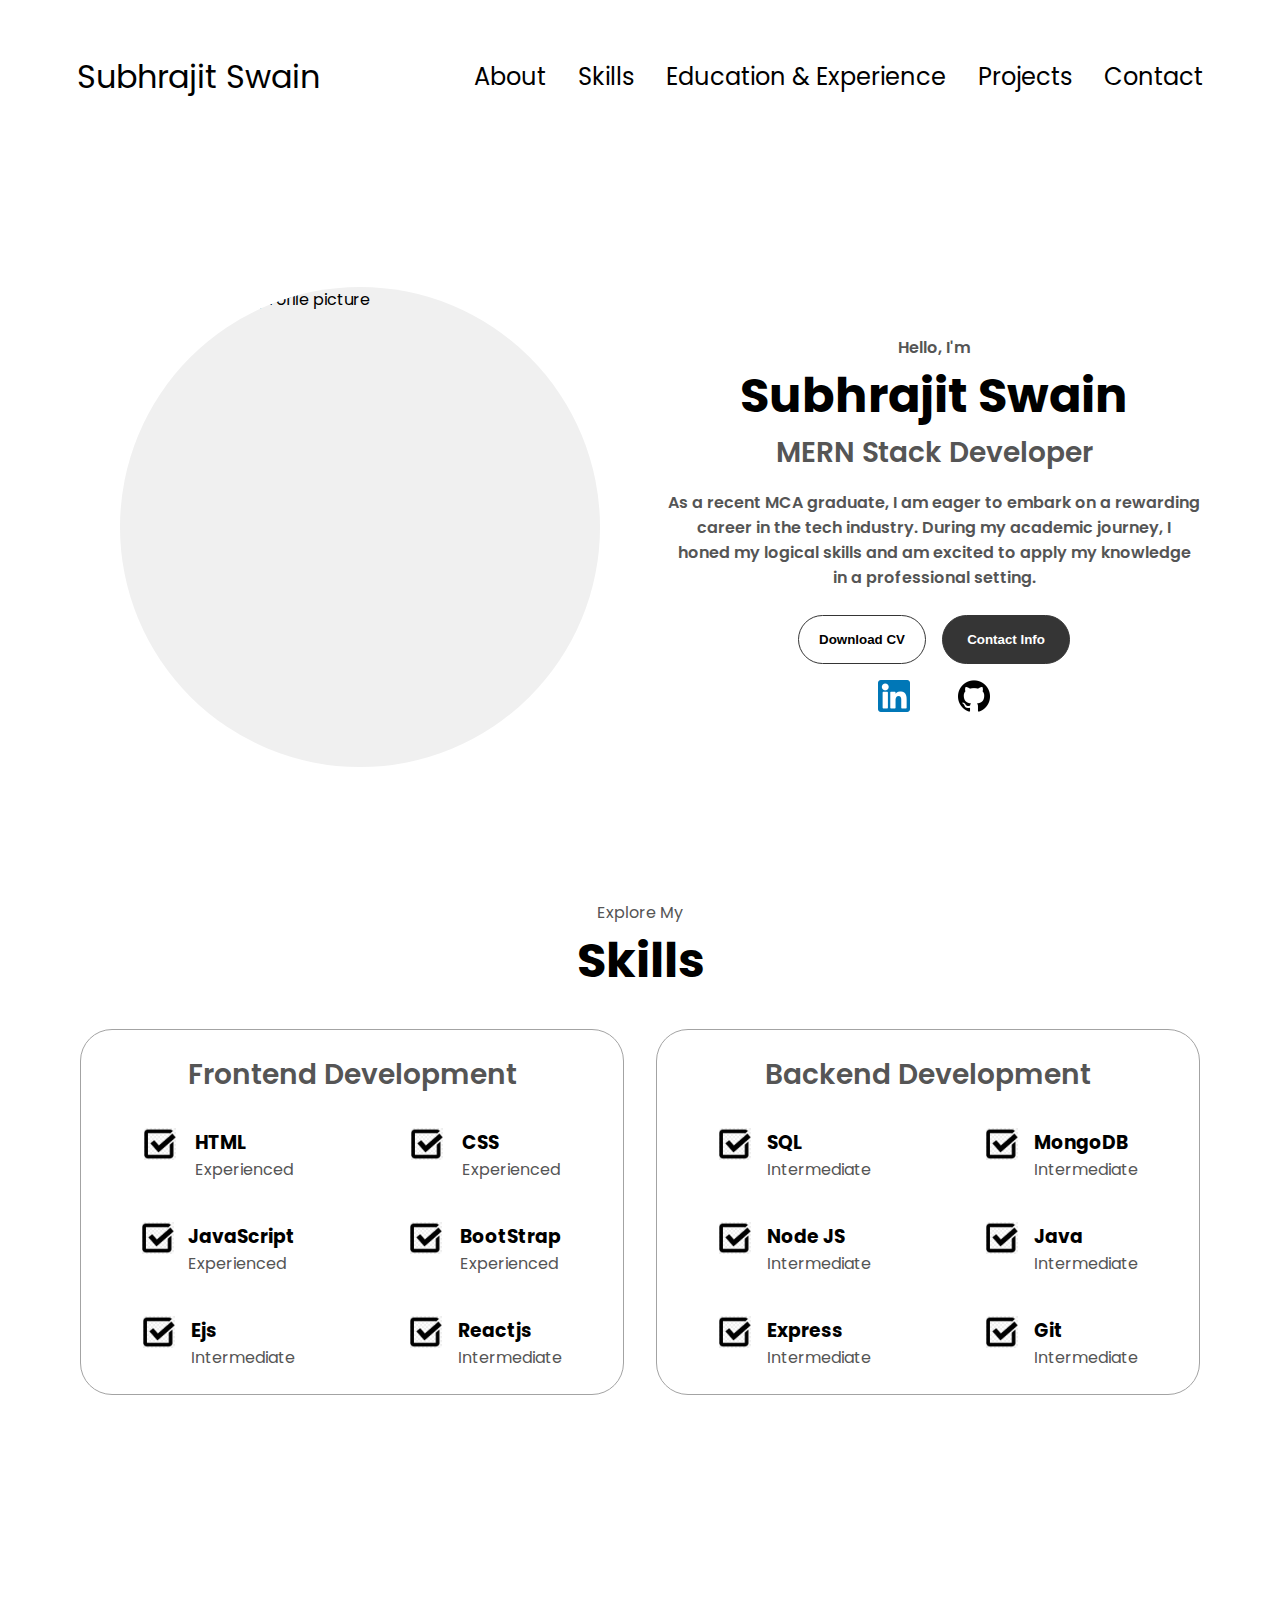
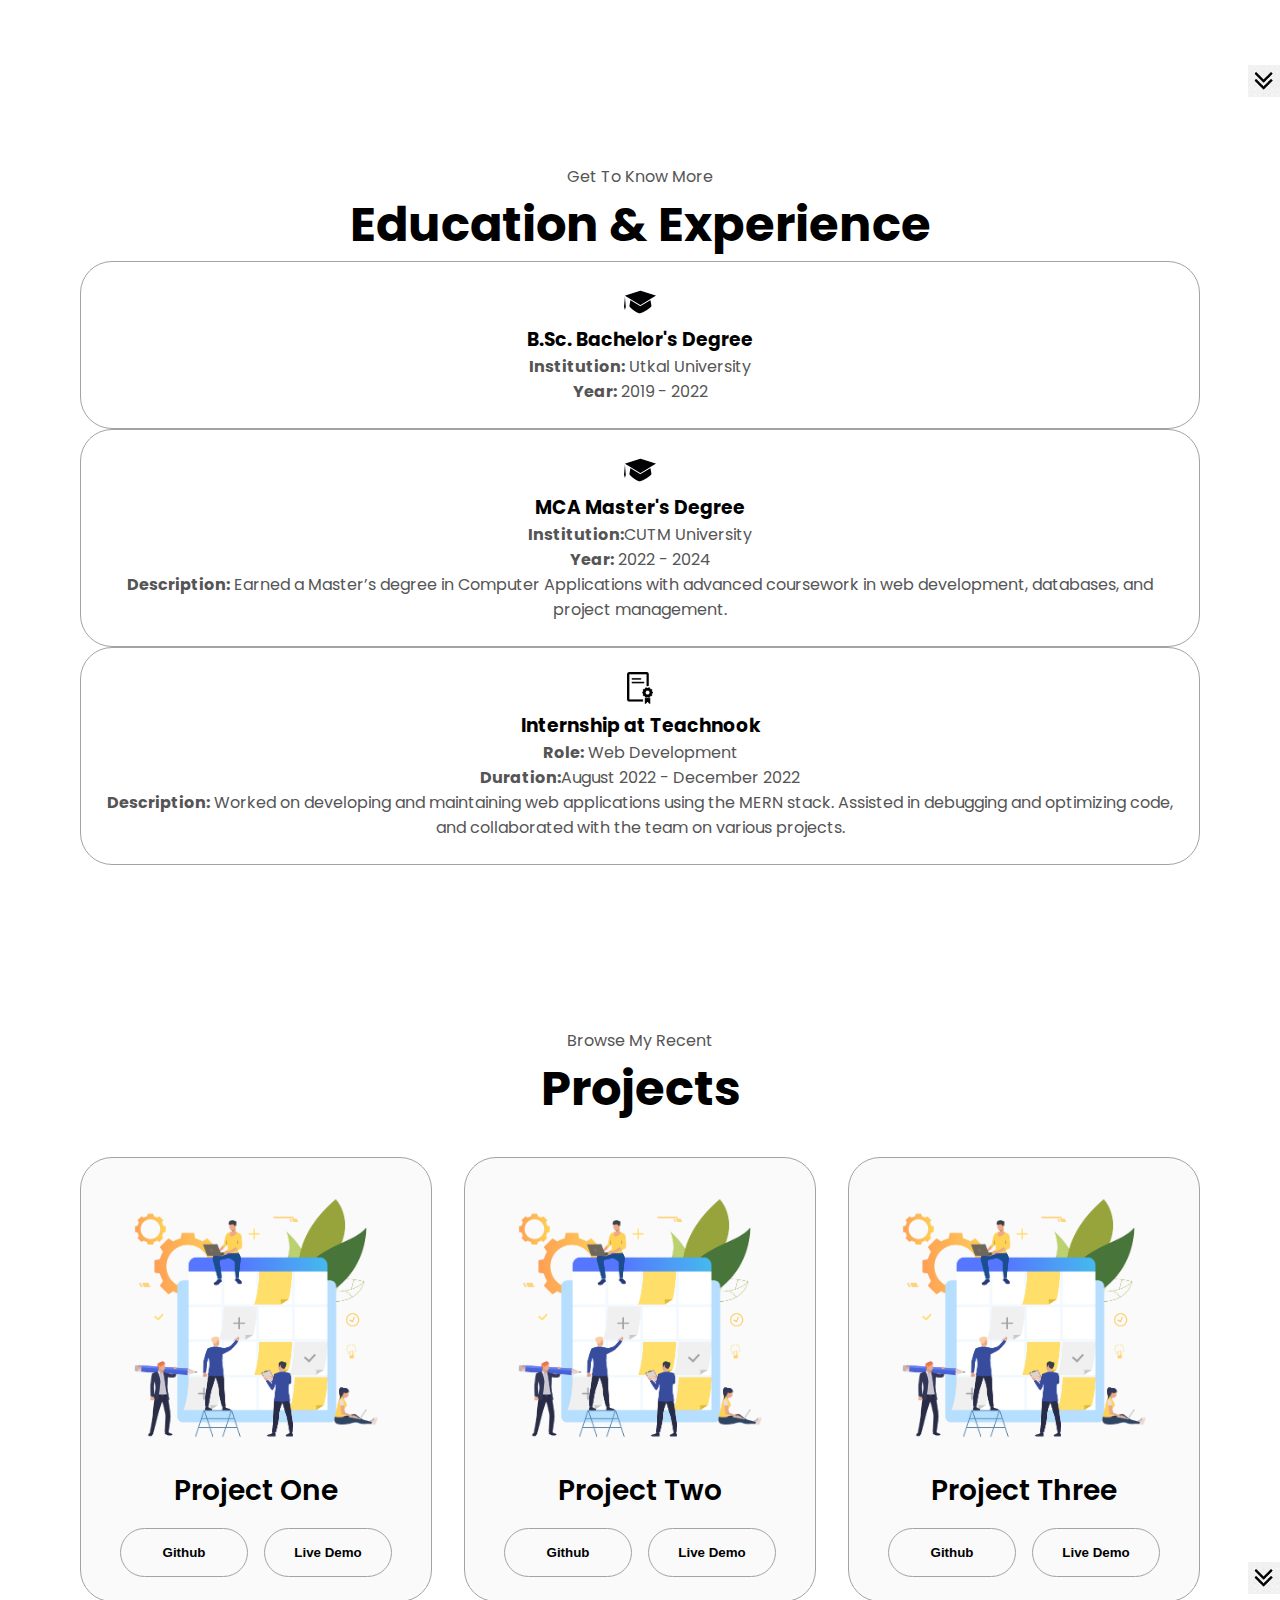
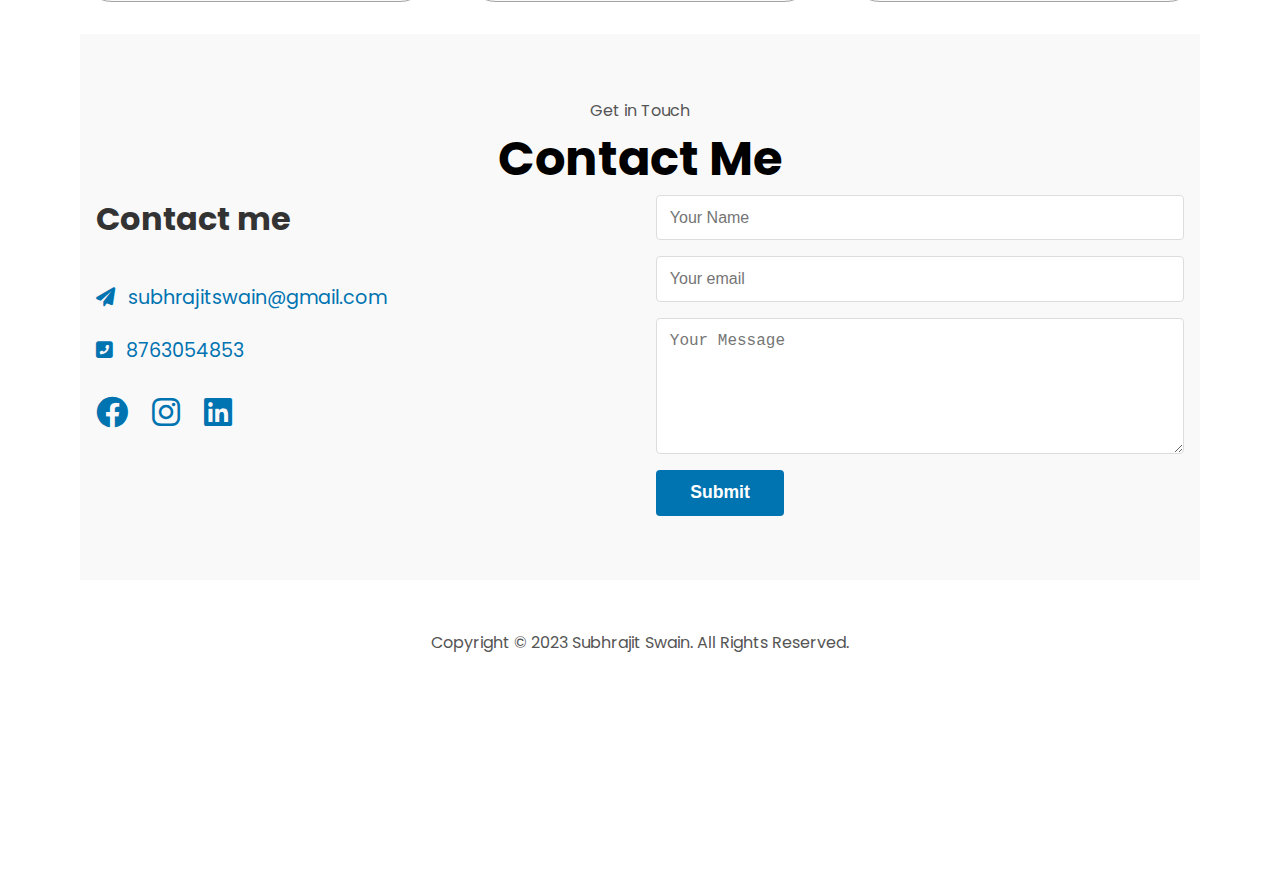
==== index.html @ 27bfbdc7 "Final" ====
<!DOCTYPE html>
<html lang="en">
<head>
    <meta charset="UTF-8">
    <meta http-equiv="X-UA-Compatible" content="IE=edge">
    <meta name="viewport" content="width=device-width, initial-scale=1.0">
    <title>My Portfolio</title>
    <link rel="stylesheet" href="portfolio.css">
    <link rel="stylesheet" href="portfolio1.css">
    <link rel="stylesheet" href="https://cdnjs.cloudflare.com/ajax/libs/font-awesome/6.0.0-beta3/css/all.min.css">
</head>
<body>
    <!-- Desktop Navigation -->
    <nav id="desktop-nav">
        <div class="logo">Subhrajit Swain</div>
        <ul class="nav-links">
            <li><a href="#about">About</a></li>
            <li><a href="#experience">Skills</a></li>
            <li><a href="#education">Education & Experience</a></li>
            <li><a href="#projects">Projects</a></li>
            <li><a href="#contact">Contact</a></li>
        </ul>
    </nav>

    <!-- Hamburger Navigation -->
    <nav id="hamburger-nav">
        <div class="logo">Subhrajit Swain</div>
        <div class="hamburger-menu">
            <div class="hamburger-icon" onclick="toggleMenu()">
                <span></span>
                <span></span>
                <span></span>
            </div>
            <ul class="menu-links">
                <li><a href="#about" onclick="toggleMenu()">About</a></li>
                <li><a href="#experience" onclick="toggleMenu()">Skills</a></li>
                <li><a href="#education" onclick="toggleMenu()">Education</a></li>
                <li><a href="#projects" onclick="toggleMenu()">Projects</a></li>
                <li><a href="#contact" onclick="toggleMenu()">Contact</a></li>
            </ul>
        </div>
    </nav>

    <!-- Profile Section -->
    <section id="about">
        <div class="section_pic-container">
            <img src="assets/profile.png" alt="Subhrajit Swain profile picture">
        </div>
        <div class="section__text">
            <p class="section__text__p1">Hello, I'm</p>
            <h1 class="title">Subhrajit Swain</h1>
            <p class="section__text__p2">MERN Stack Developer</p>
            <p>
                As a recent MCA graduate, I am eager to embark on a rewarding<br/>
                career in the tech industry. During my academic journey, I <br/>
                honed my logical skills and am excited to apply my knowledge<br/> 
                in a professional setting.
            <br/><br/>
            <div class="btn-container">
                <button class="btn btn-color-2" onclick="window.open('assets/SUBHRAJIT SWAIN RESUME.pdf')">Download CV</button>
                <button class="btn btn-color-1" onclick="location.href='#contact'">Contact Info</button>
            </div>
            <div id="socials-container">
                <a href="https://www.linkedin.com/in/subhrajit-swain-798963218/">
                    <img src="assets/linkedin.png" alt="LinkedIn profile" class="icon">
                </a>
                <a href="https://github.com/Subhrajit-14">
                    <img src="assets/github.png" alt="Github profile" class="icon">
                </a>
            </div>
        </div>
        
    </section>


    <!-- Skills Section -->
    <section id="experience">
      <p class="section__text__p1">Explore My</p>
      <h1 class="title">Skills</h1>
      <div class="experience-details-container">
          <div class="about-containers">
              <div class="details-container">
                  <h2 class="experience-sub-title">Frontend Development</h2>
                  <div class="article-container">
                      <article>
                          <img src="assets/checkmark.png" alt="Checkmark" class="icon">
                          <div>
                              <h3>HTML</h3>
                              <p>Experienced</p>
                          </div>
                      </article>
                      <article>
                          <img src="assets/checkmark.png" alt="Checkmark" class="icon">
                          <div>
                              <h3>CSS</h3>
                              <p>Experienced</p>
                          </div>
                      </article>
                      <article>
                          <img src="assets/checkmark.png" alt="Checkmark" class="icon">
                          <div>
                              <h3>JavaScript</h3>
                              <p>Experienced</p>
                          </div>
                      </article>
                      <article>
                        <img src="assets/checkmark.png" alt="Checkmark" class="icon">
                        <div>
                            <h3>BootStrap</h3>
                            <p>Experienced</p>
                        </div>
                    </article>
                    <article>
                      <img src="assets/checkmark.png" alt="Checkmark" class="icon">
                      <div>
                          <h3>Ejs</h3>
                          <p>Intermediate</p>
                      </div>
                  </article>
                      <article>
                          <img src="assets/checkmark.png" alt="Checkmark" class="icon">
                          <div>
                              <h3>Reactjs</h3>
                              <p>Intermediate</p>
                          </div>
                      </article>
                  </div>
              </div>
              <div class="details-container">
                  <h2 class="experience-sub-title">Backend Development</h2>
                  <div class="article-container">
                      <article>
                          <img src="assets/checkmark.png" alt="Checkmark" class="icon">
                          <div>
                              <h3>SQL</h3>
                              <p>Intermediate</p>
                          </div>
                      </article>
                      <article>
                        <img src="assets/checkmark.png" alt="Checkmark" class="icon">
                        <div>
                            <h3>MongoDB</h3>
                            <p>Intermediate</p>
                        </div>
                    </article>
                      <article>
                          <img src="assets/checkmark.png" alt="Checkmark" class="icon">
                          <div>
                              <h3>Node JS</h3>
                              <p>Intermediate</p>
                          </div>
                      </article>
                      <article>
                          <img src="assets/checkmark.png" alt="Checkmark" class="icon">
                          <div>
                              <h3>Java</h3>
                              <p>Intermediate</p>
                          </div>
                      </article>
                      <article>
                        <img src="assets/checkmark.png" alt="Checkmark" class="icon">
                        <div>
                            <h3>Express</h3>
                            <p>Intermediate</p>
                        </div>
                    </article>
                      <article>
                          <img src="assets/checkmark.png" alt="Checkmark" class="icon">
                          <div>
                              <h3>Git</h3>
                              <p>Intermediate</p>
                          </div>
                      </article>
                  </div>
              </div>
          </div>
      </div>
      <img src="assets/arrow.png" alt="Arrow icon" class="icon arrow" onclick="location.href='#projects'">
  </section>

    <!-- Education & Experience Section -->
    <section id="education">
      <p class="section__text__p1">Get To Know More</p>
      <h1 class="title">Education & Experience</h1>
      <div class="section-container">
          <div class="about-details-container">
              <!-- Education Details -->
              <div class="education-container">
                  <div class="education-details">
                      <div class="details-container">
                          <img src="assets/education.png" alt="Education icon" class="icon">
                          <h3>B.Sc. Bachelor's Degree</h3>
                          <p><strong>Institution:</strong> Utkal University<br>
                          <strong>Year:</strong> 2019 - 2022<br>
                      </div>
                      <div class="details-container">
                          <img src="assets/education.png" alt="Education icon" class="icon">
                          <h3>MCA Master's Degree</h3>
                          <p><strong>Institution:</strong>CUTM University<br>
                          <strong>Year:</strong> 2022 - 2024<br>
                          <strong>Description:</strong> Earned a Master’s degree in Computer Applications with advanced coursework in web development, databases, and project management.</p>
                      </div>
                  </div>
              </div>
              <!-- Experience Details -->
              <div class="experience-container">
                  <div class="experience-details">
                      <div class="details-container">
                          <img src="assets/experience.png" alt="Experience icon" class="icon">
                          <h3>Internship at Teachnook</h3>
                          <p><strong>Role:</strong> Web Development<br>
                          <strong>Duration:</strong>August 2022 - December 2022<br>
                          <strong>Description:</strong> Worked on developing and maintaining web applications using the MERN stack. Assisted in debugging and optimizing code, and collaborated with the team on various projects.</p>
                      </div>
                  </div>
              </div>
          </div>
      </div>
  </section>
  

    <!-- Projects Section -->
    <section id="projects">
        <p class="section__text__p1">Browse My Recent</p>
        <h1 class="title">Projects</h1>
        <div class="experience-details-container">
            <div class="about-containers">
                <div class="details-container color-container">
                    <div class="article-container">
                        <img src="assets/project.jpg" alt="Project 1" class="project-img">
                    </div>
                    <h2 class="experience-sub-title project-title">Project One</h2>
                    <div class="btn-container">
                        <button class="btn btn-color-2 project-btn" onclick="window.open('https://github.com/Subhrajit-14/WanderLust')">Github</button>
                        <button class="btn btn-color-2 project-btn" onclick="window.open('https://wanderlust-project-4pj6.onrender.com/listings')">Live Demo</button>
                    </div>
                </div>
                <div class="details-container color-container">
                    <div class="article-container">
                        <img src="assets/project.jpg" alt="Project 2" class="project-img">
                    </div>
                    <h2 class="experience-sub-title project-title">Project Two</h2>
                    <div class="btn-container">
                        <button class="btn btn-color-2 project-btn" onclick="window.open('https://github.com/Subhrajit-14/Face-Connectica_Video_Meeting')">Github</button>
                        <button class="btn btn-color-2 project-btn" onclick="window.open('https://face-connectica-video-meeting.vercel.app/')">Live Demo</button>
                    </div>
                </div>
                <div class="details-container color-container">
                    <div class="article-container">
                        <img src="assets/project.jpg" alt="Project 3" class="project-img">
                    </div>
                    <h2 class="experience-sub-title project-title">Project Three</h2>
                    <div class="btn-container">
                        <button class="btn btn-color-2 project-btn" onclick="window.open('https://github.com/Subhrajit-14/LearnTube-Learning-Platform')">Github</button>
                        <button class="btn btn-color-2 project-btn" onclick="window.open('https://learntube-learning-platform.onrender.com')">Live Demo</button>
                    </div>
                </div>
            </div>
        </div>
        <img src="assets/arrow.png" alt="Arrow icon" class="icon arrow" onclick="location.href='#contact'">
    </section>

    <!-- Contact Section -->
    <section id="contact">
        <p class="section__text__p1">Get in Touch</p>
        <h1 class="title">Contact Me</h1>
        <div class="container">
            <div class="row">
                <div class="contact-left">
                    <h1 class="subtitle">Contact me</h1>
                    <p><a href="mailto:subhrajitswain@gmail.com"><i class="fas fa-paper-plane"></i> subhrajitswain@gmail.com</a></p>
                    <p><a href="tel:+918763054853"><i class="fas fa-phone-square-alt"></i> 8763054853</a></p>
                    <div class="social-icons">
                        <a href="https://www.facebook.com/subhrajit.swain.9275"><i class="fab fa-facebook"></i></a>
                        <a href="https://www.instagram.com/_subhrajit_swain_14/"><i class="fab fa-instagram"></i></a>
                        <a href="https://www.linkedin.com/in/subhrajit-swain-798963218/"><i class="fab fa-linkedin"></i></a>
                    </div>
                </div>
                <div class="contact-right">
                    <form name="dataForm">
                        <input type="text" name="Name" placeholder="Your Name" required>
                        <input type="email" name="email" placeholder="Your email" required>
                        <textarea name="Message" rows="6" placeholder="Your Message"></textarea>
                        <button type="submit" class="btn btn2">Submit</button>
                    </form>
                </div>
            </div>
        </div>
    </section>
    <br/><br/>
    <footer>
        <p>Copyright &copy; 2023 Subhrajit Swain. All Rights Reserved.</p>
    </footer>

    <script src="portfolio.js"></script>
</body>
</html>
---- portfolio.css ----
/* GENERAL */

@import url("https://fonts.googleapis.com/css2?family=Poppins:wght@300;400;500;600&display=swap");

* {
  margin: 0;
  padding: 0;
}

body {
  font-family: "Poppins", sans-serif;
}

html {
  scroll-behavior: smooth;
}

p {
  color: rgb(85, 85, 85);
}

/* TRANSITION */

a,
.btn {
  transition: all 300ms ease;
}

/* DESKTOP NAV */

nav,
.nav-links {
  display: flex;
}

nav {
  justify-content: space-around;
  align-items: center;
  height: 17vh;
}

.nav-links {
  gap: 2rem;
  list-style: none;
  font-size: 1.5rem;
}

a {
  color: black;
  text-decoration: none;
  text-decoration-color: white;
}

a:hover {
  color: grey;
  text-decoration: underline;
  text-underline-offset: 1rem;
  text-decoration-color: rgb(181, 181, 181);
}

.logo {
  font-size: 2rem;
}

.logo:hover {
  cursor: default;
}

/* HAMBURGER MENU */

#hamburger-nav {
  display: none;
}

.hamburger-menu {
  position: relative;
  display: inline-block;
}

.hamburger-icon {
  display: flex;
  flex-direction: column;
  justify-content: space-between;
  height: 24px;
  width: 30px;
  cursor: pointer;
}

.hamburger-icon span {
  width: 100%;
  height: 2px;
  background-color: black;
  transition: all 0.3 ease-in-out;
}

.menu-links {
  position: absolute;
  top: 100%;
  right: 0;
  background-color: white;
  width: fit-content;
  max-height: 0;
  overflow: hidden;
  transition: all 0.3 ease-in-out;
}

.menu-links a {
  display: block;
  padding: 10px;
  text-align: center;
  font-size: 1.5rem;
  color: black;
  text-decoration: none;
  transition: all 0.3 ease-in-out;
}

.menu-links li {
  list-style: none;
}

.menu-links.open {
  max-height: 300px;
}

.hamburger-icon.open span:first-child {
  transform: rotate(45deg) translate(10px, 5px);
}

.hamburger-icon.open span:nth-child(2) {
  opacity: 0;
}

.hamburger-icon.open span:last-child {
  transform: rotate(-45deg) translate(10px, -5px);
}

.hamburger-icon span:first-child {
  transform: none;
}

.hamburger-icon span:first-child {
  opacity: 1;
}

.hamburger-icon span:first-child {
  transform: none;
}

/* SECTIONS */

section {
  padding-top: 3vh;
  height: 96vh;
  margin: 0 5rem;
  box-sizing: border-box;
  min-height: fit-content;
}

.section-container {
  display: flex;
}

/* PROFILE SECTION */

#about {
  display: flex;
  justify-content: center;
  gap: 3rem;
  height: 80vh;
}

.section_pic-container {
  width: 30rem; 
  height: 30rem;
  margin: 0 auto; 
  display: flex; 
  margin-left: 40px;
  align-items: center; 
  justify-content: center; 
  overflow: hidden; 
  border-radius: 50%;
  align-self: center;
  background-color: #f0f0f0; 
}

.section_pic-container img {
  width: 100%; 
  height: 100%; 
  object-fit: cover;
  border-radius: 50%; 
}


.section__text {
  align-self: center;
  text-align: center;
}

.section__text p {
  font-weight: 600;
}

.section__text__p1 {
  text-align: center;
}

.section__text__p2 {
  font-size: 1.75rem;
  margin-bottom: 1rem;
}

.title {
  font-size: 3rem;
  text-align: center;
}

#socials-container {
  display: flex;
  justify-content: center;
  margin-top: 1rem;
  gap: 3rem;
}

/* ICONS */

.icon {
  cursor: pointer;
  height: 2rem;
}

/* BUTTONS */

.btn-container {
  display: flex;
  justify-content: center;
  gap: 1rem;
}

.btn {
  font-weight: 600;
  transition: all 300ms ease;
  padding: 1rem;
  width: 8rem;
  border-radius: 2rem;
}

.btn-color-1,
.btn-color-2 {
  border: rgb(53, 53, 53) 0.1rem solid;
}

.btn-color-1:hover,
.btn-color-2:hover {
  cursor: pointer;
}

.btn-color-1,
.btn-color-2:hover {
  background: rgb(53, 53, 53);
  color: white;
}

.btn-color-1:hover {
  background: rgb(0, 0, 0);
}

.btn-color-2 {
  background: none;
}

.btn-color-2:hover {
  border: rgb(255, 255, 255) 0.1rem solid;
}

.btn-container {
  gap: 1rem;
}

/* ABOUT SECTION */

#about {
  position: relative;
}

.about-containers {
  gap: 2rem;
  margin-bottom: 2rem;
  margin-top: 2rem;
}

.about-details-container {
  justify-content: center;
  flex-direction: column;
}

.about-containers,
.about-details-container {
  display: flex;
}

.about-pic {
  border-radius: 2rem;
}

.arrow {
  position: absolute;
  right: -5rem;
  bottom: 2.5rem;
}

.details-container {
  padding: 1.5rem;
  flex: 1;
  background: white;
  border-radius: 2rem;
  border: rgb(53, 53, 53) 0.1rem solid;
  border-color: rgb(163, 163, 163);
  text-align: center;
}



/* EXPERIENCE SECTION */

#experience {
  position: relative;
}

.experience-sub-title {
  color: rgb(85, 85, 85);
  font-weight: 600;
  font-size: 1.75rem;
  margin-bottom: 2rem;
}

.experience-details-container {
  display: flex;
  justify-content: center;
  flex-direction: column;
}

.article-container {
  display: flex;
  text-align: initial;
  flex-wrap: wrap;
  flex-direction: row;
  gap: 2.5rem;
  justify-content: space-around;
}

article {
  display: flex;
  width: 10rem;
  justify-content: space-around;
  gap: 0.5rem;
}

article .icon {
  cursor: default;
}

/* PROJECTS SECTION */

#projects {
  position: relative;
}

.color-container {
  border-color: rgb(163, 163, 163);
  background: rgb(250, 250, 250);
}

.project-img {
  border-radius: 2rem;
  width: 90%;
  height: 90%;
}

.project-title {
  margin: 1rem;
  color: black;
}

.project-btn {
  color: black;
  border-color: rgb(163, 163, 163);
}

/* CONTACT */

/* -------contact------ */
/* CONTACT SECTION */

#contact {
  padding: 4rem 1rem;
  background-color: #f9f9f9;
}

.container {
  max-width: 1200px;
  margin: 0 auto;
}

.row {
  display: flex;
  flex-wrap: wrap;
  gap: 2rem;
}

.contact-left,
.contact-right {
  flex: 1;
  min-width: 300px;
}

.contact-left {
  display: flex;
  flex-direction: column;
  gap: 1.5rem;
}

.subtitle {
  font-size: 2rem;
  margin-bottom: 1rem;
  color: #333;
}

.contact-left p {
  font-size: 1.2rem;
  color: #555;
}

.contact-left a {
  color: #0073b1; /* LinkedIn color */
  text-decoration: none;
}

.contact-left a:hover {
  text-decoration: underline;
  animation: fadeIn 0.5s ease-in-out;
}

.contact-left i {
  margin-right: 0.5rem;
  color: #0073b1; /* LinkedIn color */
}

.social-icons {
  display: flex;
  gap: 1rem;
}

.social-icons a {
  color: #333;
  font-size: 2rem;
  transition: color 0.3s ease, transform 0.3s ease;
}

.social-icons a:hover {
  color: #0073b1; /* LinkedIn color */
  transform: scale(1.2);
}

.contact-right {
  display: flex;
  align-items: center;
}

.contact-right form {
  display: flex;
  flex-direction: column;
  gap: 1rem;
  width: 100%;
}

.contact-right input,
.contact-right textarea {
  padding: 0.8rem;
  border: 1px solid #ddd;
  border-radius: 4px;
  font-size: 1rem;
  transition: border-color 0.3s ease;
}

.contact-right input:focus,
.contact-right textarea:focus {
  border-color: #0073b1; /* LinkedIn color */
  outline: none;
}

.contact-right button {
  padding: 0.8rem;
  background-color: #0073b1; /* LinkedIn color */
  color: white;
  border: none;
  border-radius: 4px;
  cursor: pointer;
  font-size: 1.1rem;
  transition: background-color 0.3s ease, transform 0.3s ease;
}

.contact-right button:hover {
  background-color: #005582; /* Darker LinkedIn color */
  transform: scale(1.05);
}

/* Responsive Design */

@media (max-width: 768px) {
  .row {
    flex-direction: column;
  }
}




/* FOOTER SECTION */

footer {
  height: 26vh;
  margin: 0 1rem;
}

footer p {
  text-align: center;
}
---- portfolio1.css ----
/* For screens smaller than 1400px */
@media screen and (max-width: 1400px) {
  #profile {
    height: 70vh;
    margin-bottom: 2rem;
  }

  .about-containers {
    flex-wrap: wrap;
  }

  #contact, #projects {
    height: auto;
  }
}

/* For screens smaller than 1200px (Laptops) */
@media screen and (max-width: 1200px) {
  #desktop-nav {
    display: none;
  }

  #hamburger-nav {
    display: flex;
  }

  #experience, .experience-details-container {
    margin-top: 1.5rem;
  }

  #profile, .section-container {
    display: block;
  }

  .arrow {
    display: none;
  }

  section, .section-container {
    height: auto;
    margin: 0 2%;
  }

  .section__pic-container {
    width: 150px;
    height: 75px;
    margin: 0 auto 1rem;
    padding-left: 5%;
  }

  .about-containers {
    margin-top: 1rem;
  }
}

/* For screens smaller than 992px (Tablets) */
@media screen and (max-width: 992px) {
  nav {
    height: 5vh;
  }

  .nav-links {
    font-size: 1.25rem;
  }

  .section-container {
    margin: 0 1rem;
  }

  #profile {
    height: 10rem;
    margin-bottom: 3rem;
  }

  .section__pic-container {
    width: 120px;
    height: 60px;
  }

  .title {
    font-size: 1.75rem;
  }

  .details-container {
    padding: 1rem;
    font-size: 0.9rem;
  }

  .btn {
    font-size: 1rem;
    padding: 0.8rem;
    width: 6rem;
  }
}

/* For screens smaller than 768px (Phones) */
@media screen and (max-width: 768px) {
  nav {
    height: 6vh;
  }

  .nav-links {
    display: none;
  }

  #hamburger-nav {
    display: flex;
  }
  .menu-links{
    display: flex;
    margin-bottom: 10px;
  }

  .section-container {
    margin: 0 0.5rem;
    flex-direction: column;
  }

  #profile {
    height: auto;
    margin-bottom: 2rem;
  }

  .section__pic-container {
    width: 100px;
    height: 50px;
  }

  .title {
    font-size: 1.5rem;
  }

  .details-container {
    padding: 0.5rem;
    font-size: 0.8rem;
  }

  .btn {
    font-size: 0.9rem;
    padding: 0.6rem;
    width: 5rem;
  }

  .contact-left p {
    font-size: 1rem;
  }

  .contact-right input,
  .contact-right textarea {
    font-size: 0.875rem;
  }

  .contact-right button {
    font-size: 1rem;
  }
}

/* For screens smaller than 576px (Small Phones) */
@media screen and (max-width: 576px) {
  nav {
    height: 6vh;
  }

  .nav-links {
    display: none;
  }

  #hamburger-nav {
    display: flex;
  }

  .hamburger-menu {
    display: flex;
  }

  .menu-links {
    display: flex;
  }

  .hamburger-icon {
    cursor: pointer;
  }

  .hamburger-icon.open {
    display: flex;
    flex-wrap: wrap;
  }

  .menu-links a {
    width: 100%;
    text-align: center;
    padding: 0.5rem;
  }

  .section-container {
    margin: 0 0.5rem;
    flex-direction: column;
  }

  #profile {
    height: auto;
    margin-bottom: 2rem;
  }

  .section__pic-container {
    width: 100px;
    height: 50px;
  }

  .title {
    font-size: 1.25rem;
  }

  .details-container {
    padding: 0.5rem;
    font-size: 0.7rem;
  }

  .btn {
    font-size: 0.75rem;
    padding: 0.1;
  }
}
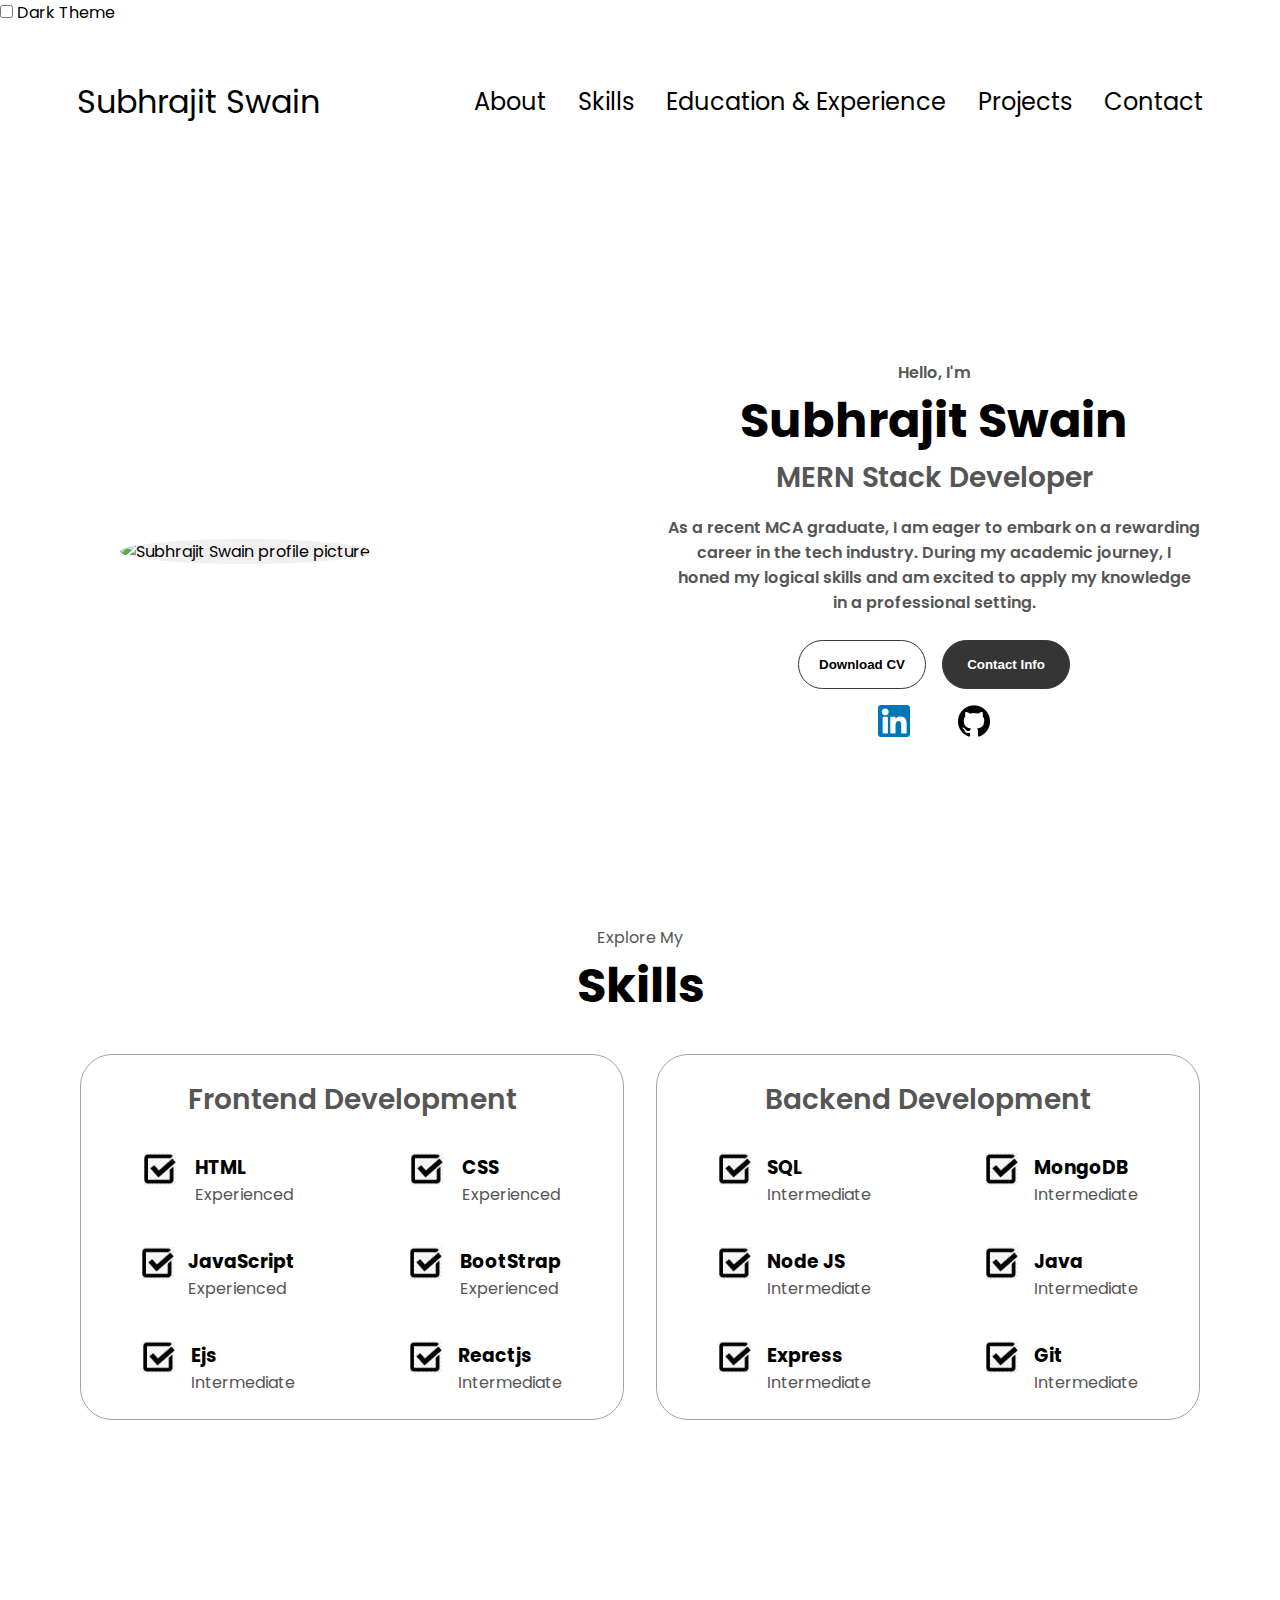
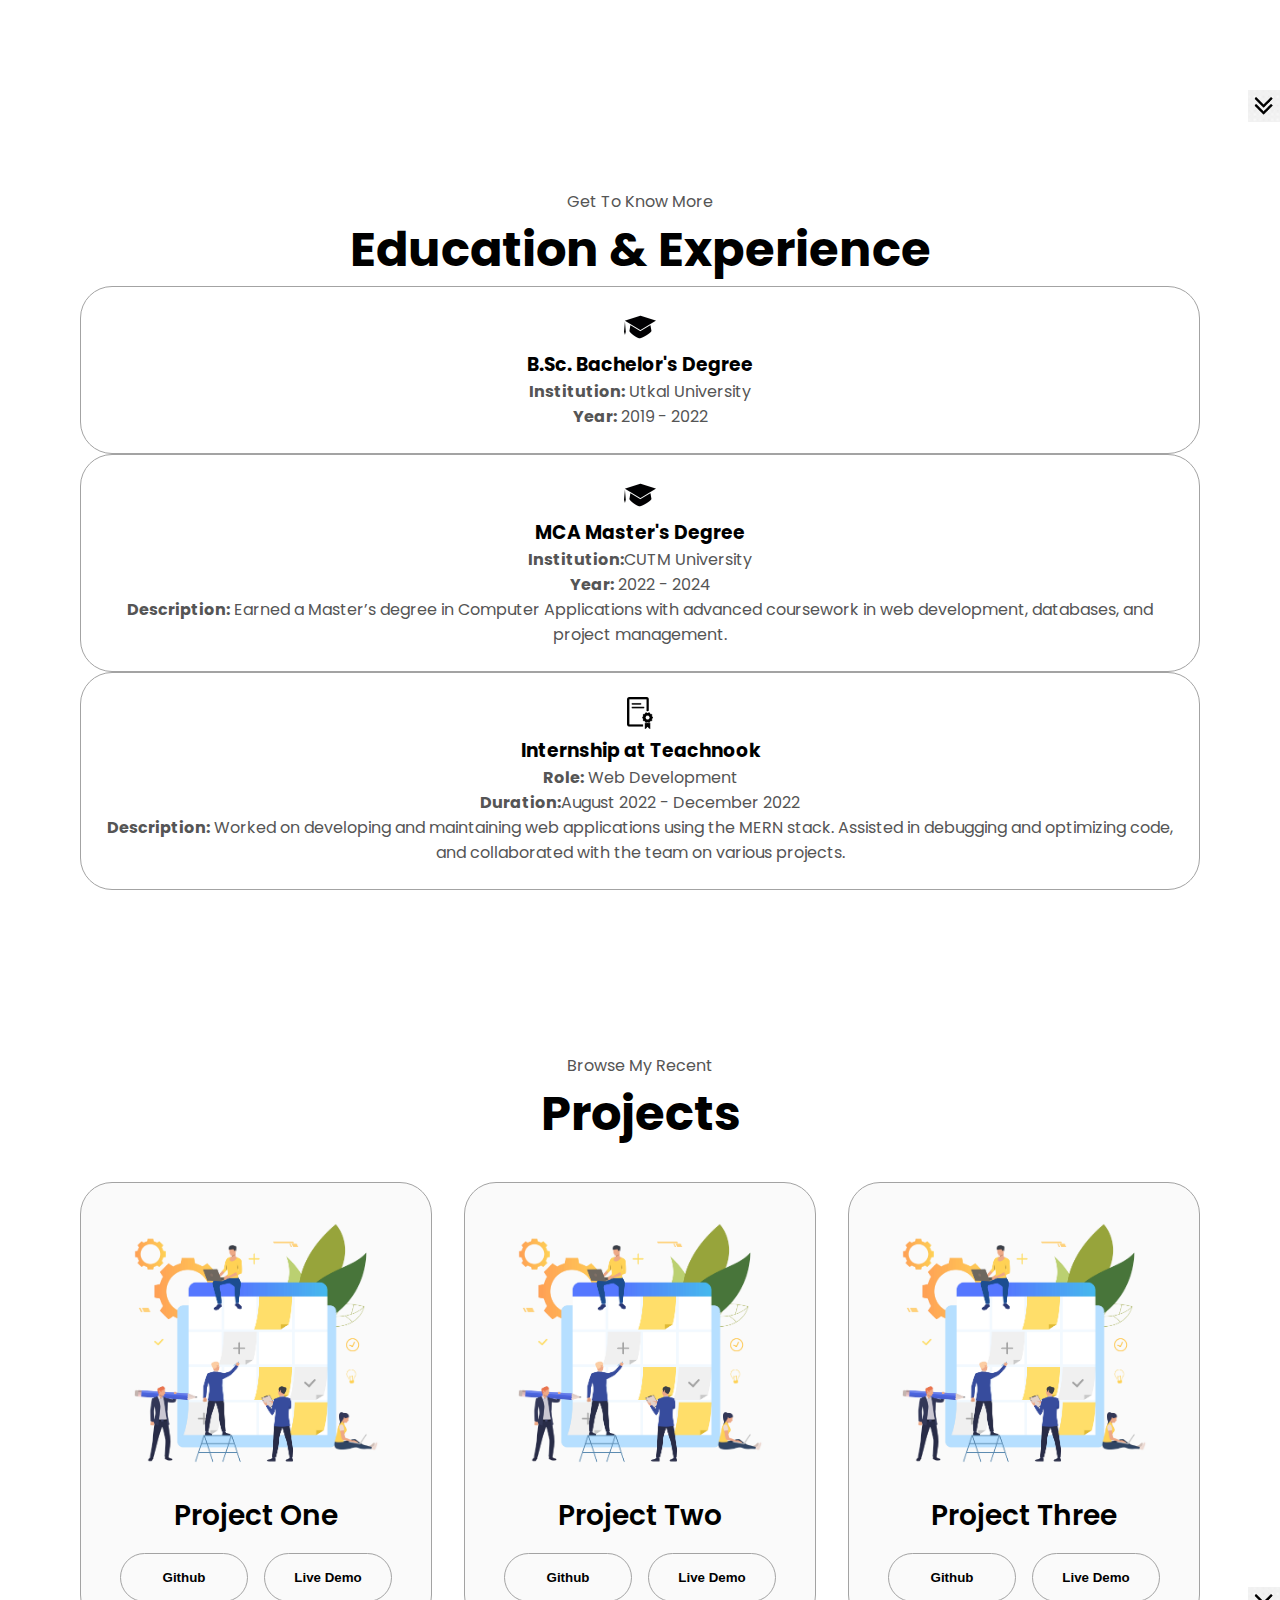
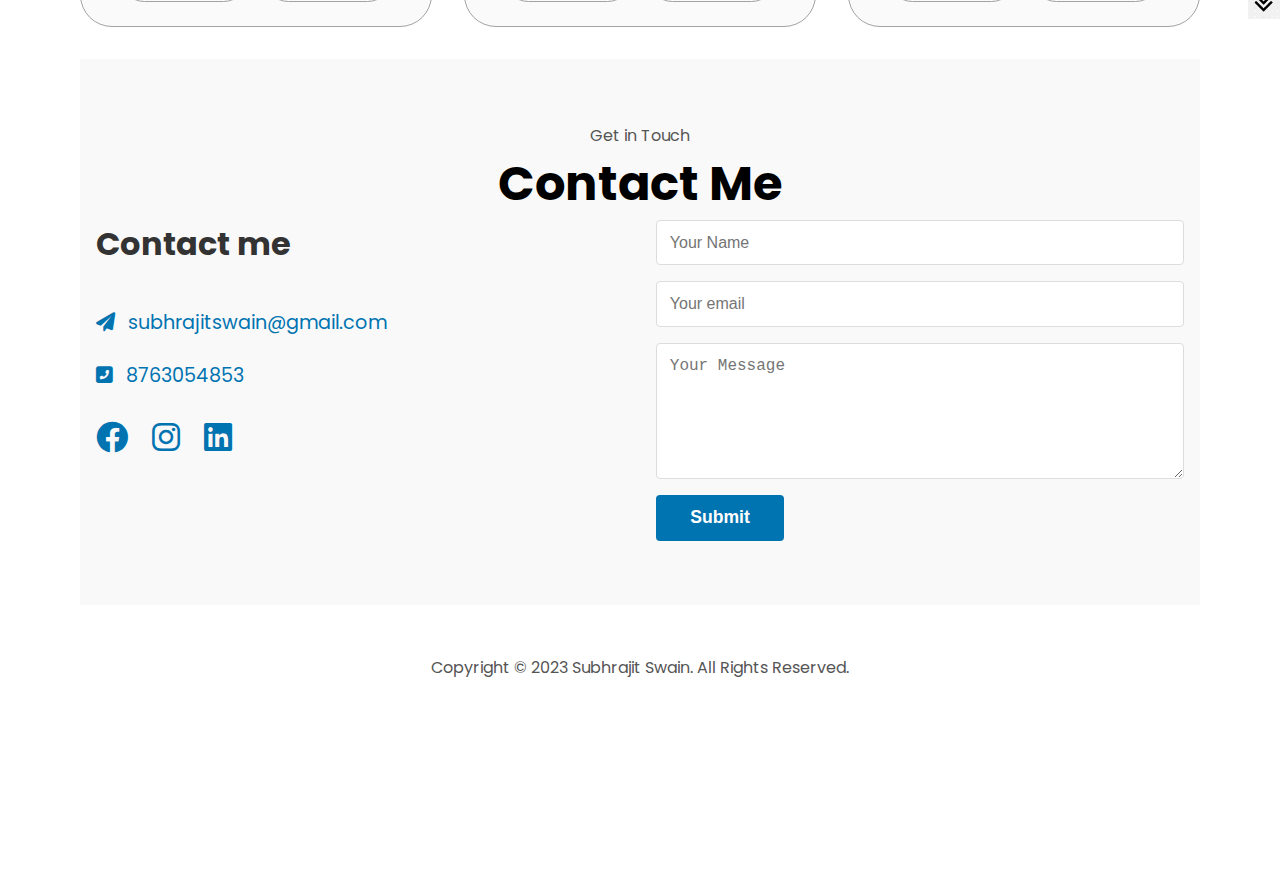
==== commit a2bc80af: "Final" ====
--- a/index.html
+++ b/index.html
@@ -8,8 +8,16 @@
     <link rel="stylesheet" href="portfolio.css">
     <link rel="stylesheet" href="portfolio1.css">
     <link rel="stylesheet" href="https://cdnjs.cloudflare.com/ajax/libs/font-awesome/6.0.0-beta3/css/all.min.css">
+
+        
 </head>
 <body>
+    <div class="theme-switch"></div>
+        <label>
+            <input type="checkbox" id="theme-toggle">
+            Dark Theme
+        </label>
+    </div>
     <!-- Desktop Navigation -->
     <nav id="desktop-nav">
         <div class="logo">Subhrajit Swain</div>
@@ -176,6 +184,7 @@
           </div>
       </div>
       <img src="assets/arrow.png" alt="Arrow icon" class="icon arrow" onclick="location.href='#projects'">
+      <div class="back-to-top" onclick="scrollToTop()">^</div>
   </section>
 
     <!-- Education & Experience Section -->
@@ -216,6 +225,7 @@
               </div>
           </div>
       </div>
+      <div class="back-to-top" onclick="scrollToTop()">^</div>
   </section>
   
 
@@ -258,6 +268,7 @@
             </div>
         </div>
         <img src="assets/arrow.png" alt="Arrow icon" class="icon arrow" onclick="location.href='#contact'">
+        <div class="back-to-top" onclick="scrollToTop()">^</div>
     </section>
 
     <!-- Contact Section -->
@@ -286,6 +297,7 @@
                 </div>
             </div>
         </div>
+        <div class="back-to-top" onclick="scrollToTop()">^</div>
     </section>
     <br/><br/>
     <footer>
--- a/portfolio.css
+++ b/portfolio.css
@@ -170,8 +170,8 @@
 }
 
 .section_pic-container {
-  width: 30rem; 
-  height: 30rem;
+  max-width: 30rem; 
+ max-height: 30rem;
   margin: 0 auto; 
   display: flex; 
   margin-left: 40px;
@@ -182,7 +182,6 @@
   align-self: center;
   background-color: #f0f0f0; 
 }
-
 .section_pic-container img {
   width: 100%; 
   height: 100%; 
@@ -512,6 +511,55 @@
   }
 }
 
+html {
+  scroll-behavior: smooth;
+}
+
+/* Back to top anchor style */
+.back-to-top {
+  position: fixed;
+  bottom: 20px;
+  right: 20px;
+  background-color: #333;
+  color: white;
+  padding: 10px 15px;
+  border-radius: 50%;
+  font-size: 18px;
+  cursor: pointer;
+  display: none;
+  transition: background-color 0.3s ease-in-out, transform 0.3s ease-in-out;
+}
+
+.back-to-top:hover {
+  background-color: #555;
+  transform: scale(1.1);
+}
+
+/* Dark theme styling */
+body.dark-theme {
+  background-color: #1a1a1a;
+  color: #fff;
+}
+
+body.dark-theme nav, body.dark-theme footer {
+  background-color: #8f8a8a;
+}
+
+body.dark-theme .btn {
+  background-color: #444;
+}
+
+body.dark-theme .back-to-top {
+  background-color: #fff;
+  color: #333;
+}
+
+.theme-switch {
+  position: fixed;
+  top: 20px;
+  right: 20px;
+}
+
 
 
 
--- a/portfolio1.css
+++ b/portfolio1.css
@@ -21,6 +21,11 @@
   }
 
   #hamburger-nav {
+    display: flex;
+    padding: 10px;
+
+  }
+  .menu-links{
     display: flex;
   }
 
@@ -63,6 +68,9 @@
     font-size: 1.25rem;
   }
 
+  .menu-links{
+    display: flex;
+  }
   .section-container {
     margin: 0 1rem;
   }
@@ -95,6 +103,30 @@
 
 /* For screens smaller than 768px (Phones) */
 @media screen and (max-width: 768px) {
+  body {
+    overflow-x: hidden; /* Removes horizontal scrolling */
+    text-align: center; /* Center aligns all content */
+  }
+  
+  .about-containers {
+    flex-direction: column;
+    align-items: center; /* Center aligns the content in about section */
+  }
+  
+  .logo {
+    font-size: 24px;
+  }
+
+  .section_pic-container img {
+    height: 350px !important;
+    width: 350px !important; 
+  }
+
+  #about {
+    flex-direction: column;
+    height: fit-content;
+  }
+
   nav {
     height: 6vh;
   }
@@ -105,10 +137,13 @@
 
   #hamburger-nav {
     display: flex;
-  }
-  .menu-links{
-    display: flex;
-    margin-bottom: 10px;
+    padding-right: 20px;
+    width: 100%;
+  }
+
+  .menu-links {
+    flex-direction: column; /* Changes menu to display in a column */
+    align-items: center; /* Center aligns the menu links */
   }
 
   .section-container {
@@ -157,6 +192,11 @@
 
 /* For screens smaller than 576px (Small Phones) */
 @media screen and (max-width: 576px) {
+  body {
+    overflow-x: hidden; /* Ensure horizontal scrolling is removed */
+    text-align: center;
+  }
+
   nav {
     height: 6vh;
   }
@@ -171,10 +211,13 @@
 
   .hamburger-menu {
     display: flex;
+    margin-left: 80px;
   }
 
   .menu-links {
     display: flex;
+    flex-direction: column; /* Changes menu to display in a column */
+    align-items: center; /* Center aligns the menu items */
   }
 
   .hamburger-icon {
@@ -189,6 +232,7 @@
   .menu-links a {
     width: 100%;
     text-align: center;
+    font-size: large;
     padding: 0.5rem;
   }
 
@@ -220,4 +264,4 @@
     font-size: 0.75rem;
     padding: 0.1;
   }
-}+}
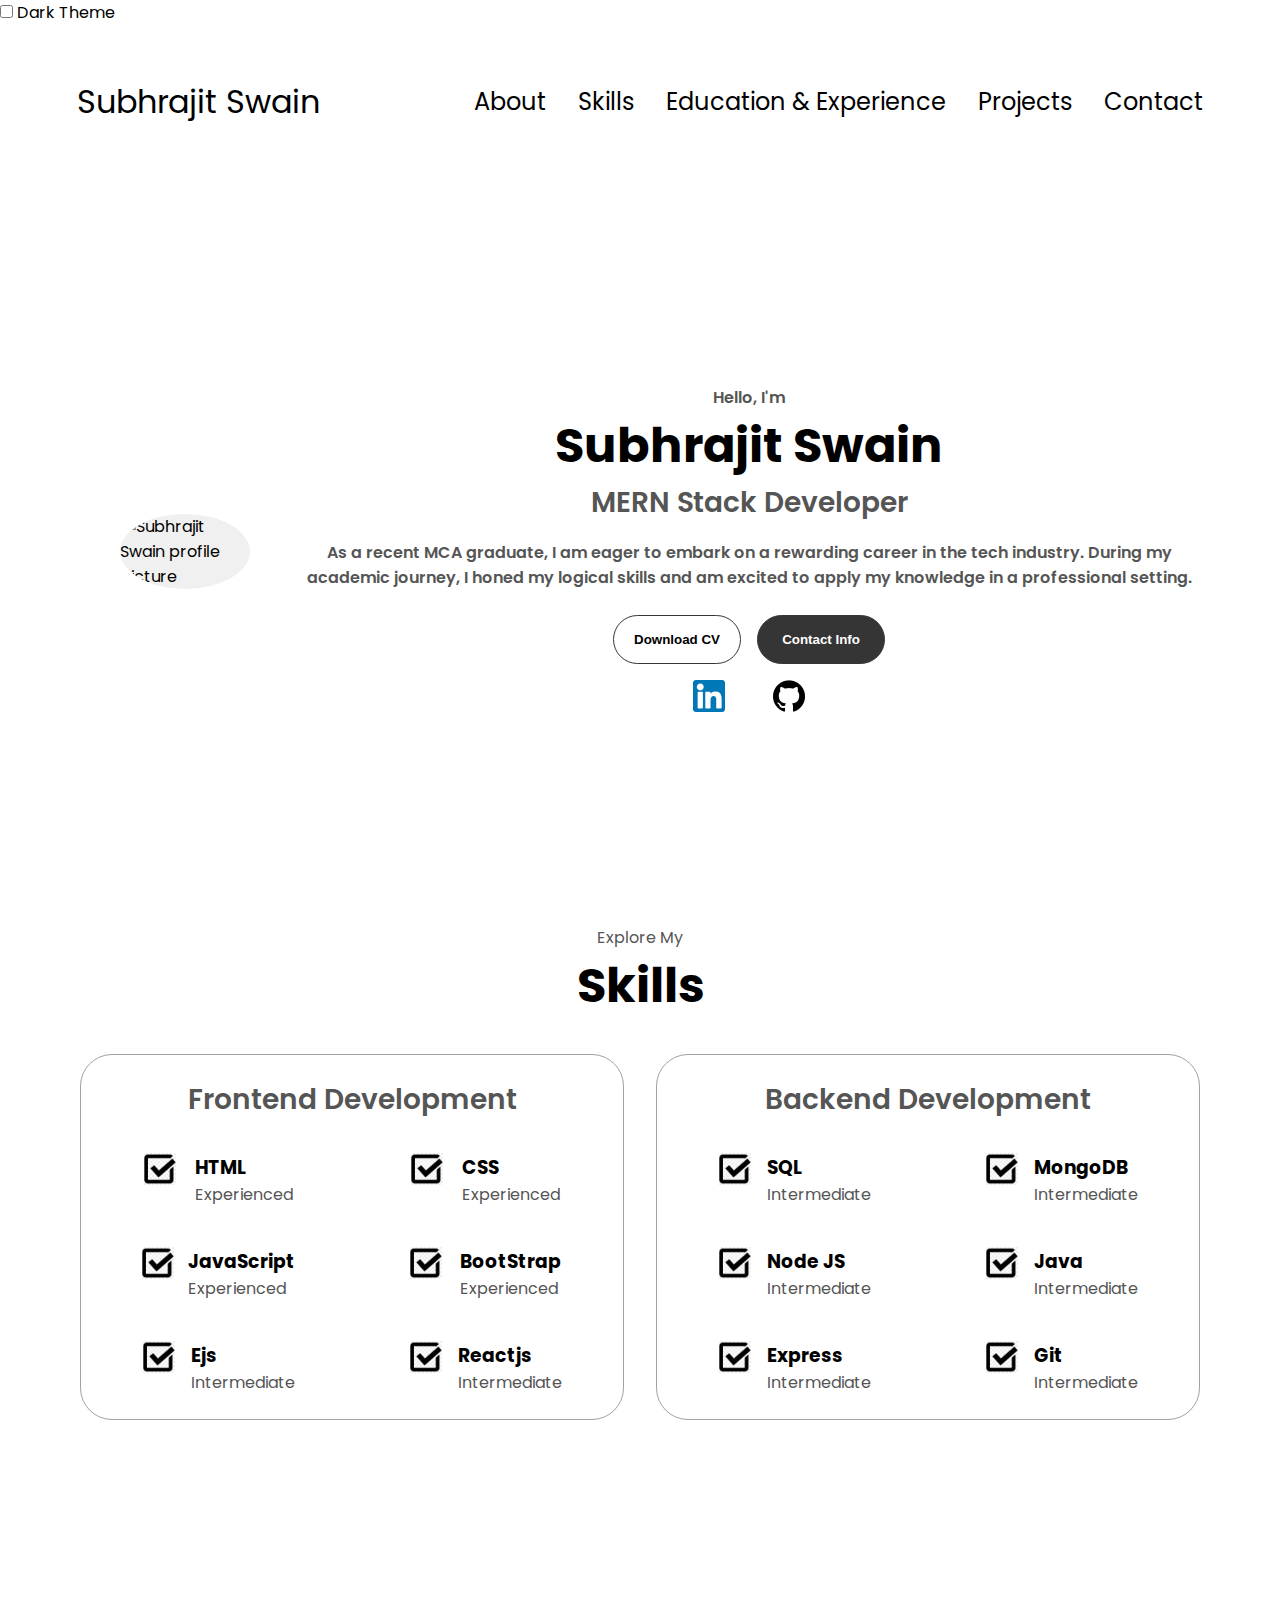
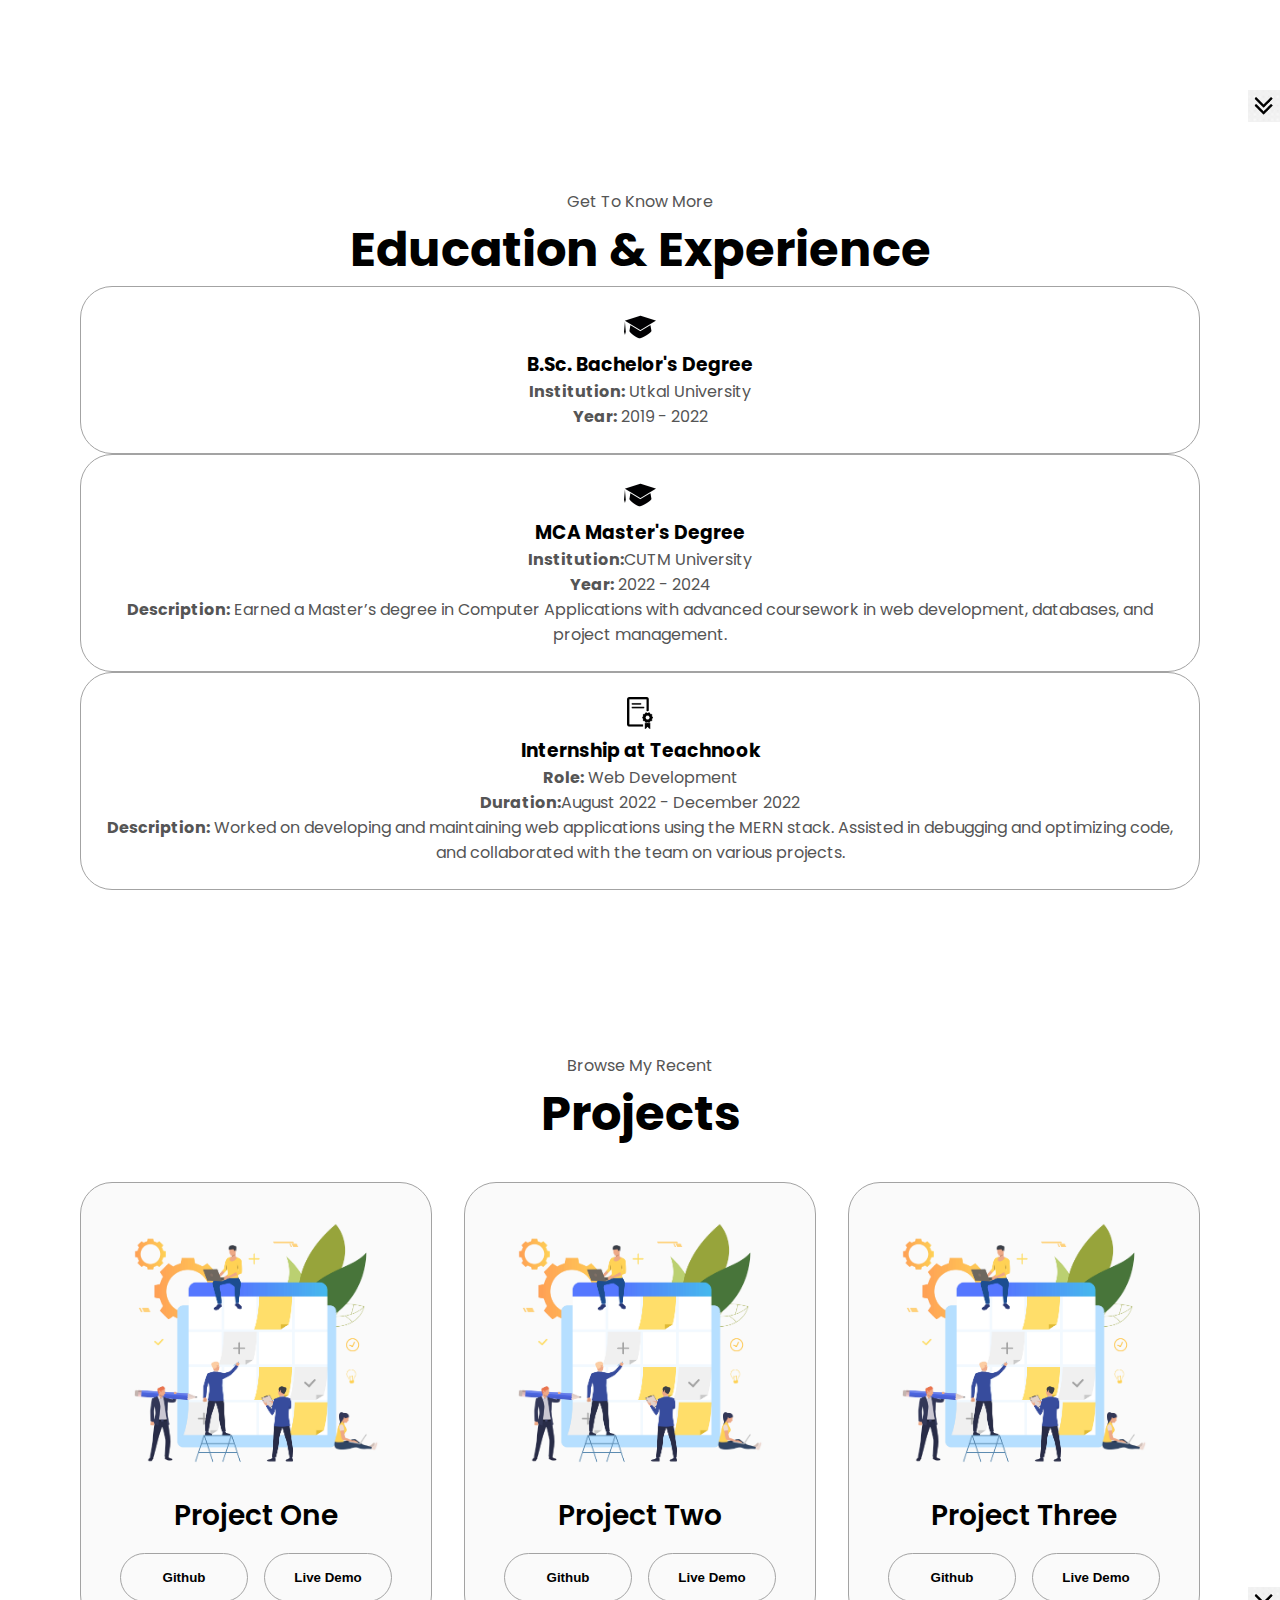
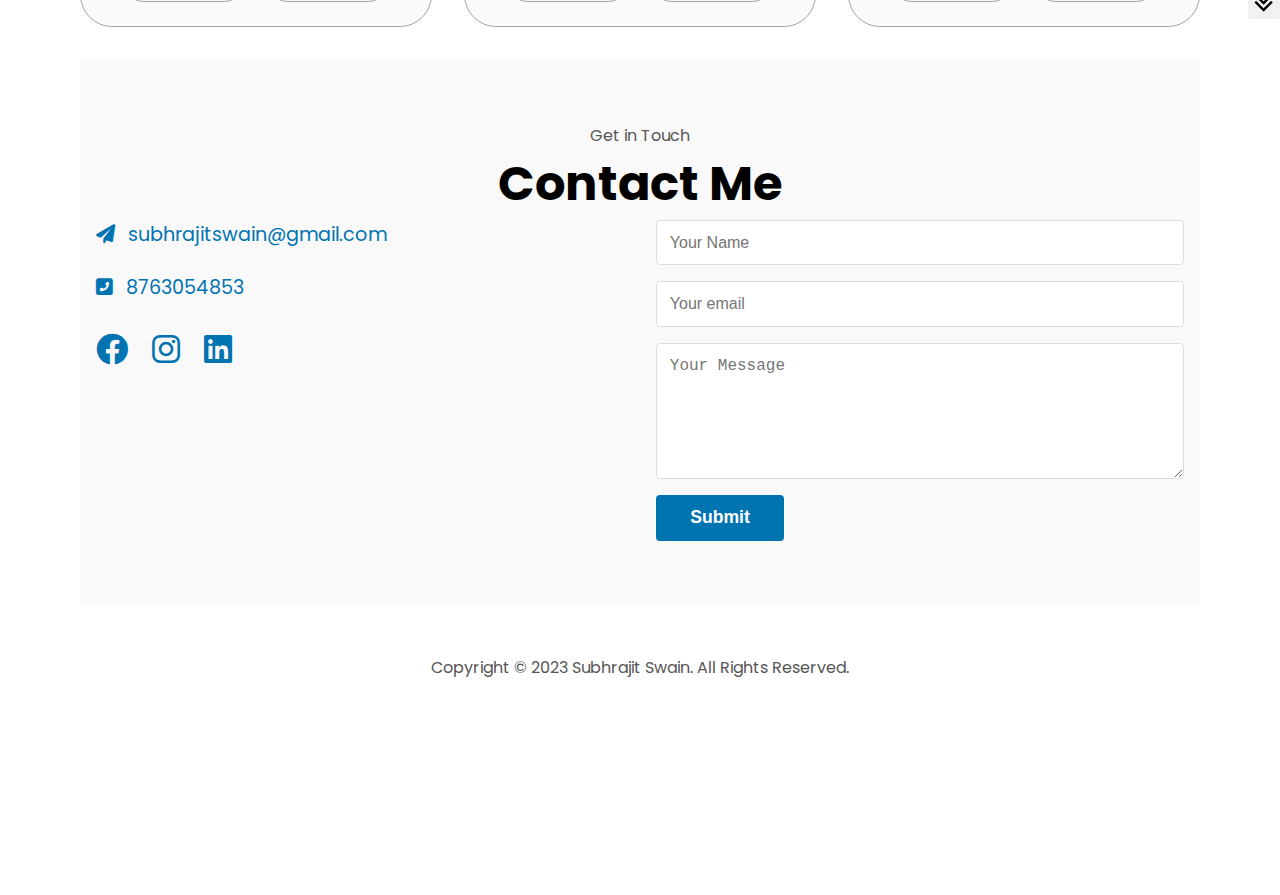
==== commit 2710c2ab: "Final" ====
--- a/index.html
+++ b/index.html
@@ -58,10 +58,10 @@
             <p class="section__text__p1">Hello, I'm</p>
             <h1 class="title">Subhrajit Swain</h1>
             <p class="section__text__p2">MERN Stack Developer</p>
-            <p>
-                As a recent MCA graduate, I am eager to embark on a rewarding<br/>
-                career in the tech industry. During my academic journey, I <br/>
-                honed my logical skills and am excited to apply my knowledge<br/> 
+            <p class = "paragraph">
+                As a recent MCA graduate, I am eager to embark on a rewarding
+                career in the tech industry. During my academic journey, I 
+                honed my logical skills and am excited to apply my knowledge
                 in a professional setting.
             <br/><br/>
             <div class="btn-container">
@@ -278,7 +278,6 @@
         <div class="container">
             <div class="row">
                 <div class="contact-left">
-                    <h1 class="subtitle">Contact me</h1>
                     <p><a href="mailto:subhrajitswain@gmail.com"><i class="fas fa-paper-plane"></i> subhrajitswain@gmail.com</a></p>
                     <p><a href="tel:+918763054853"><i class="fas fa-phone-square-alt"></i> 8763054853</a></p>
                     <div class="social-icons">
--- a/portfolio.css
+++ b/portfolio.css
@@ -555,9 +555,10 @@
 }
 
 .theme-switch {
-  position: fixed;
+  /* position: fixed; */
   top: 20px;
   right: 20px;
+  margin-left: 100rem;
 }
 
 
--- a/portfolio1.css
+++ b/portfolio1.css
@@ -26,7 +26,8 @@
 
   }
   .menu-links{
-    display: flex;
+    background-color: rgba(255, 255, 255,); 
+    z-index: 1000;
   }
 
   #experience, .experience-details-container {
@@ -67,9 +68,9 @@
   .nav-links {
     font-size: 1.25rem;
   }
-
   .menu-links{
-    display: flex;
+    background-color: rgba(255, 255, 255,); 
+    z-index: 1000;
   }
   .section-container {
     margin: 0 1rem;
@@ -104,27 +105,30 @@
 /* For screens smaller than 768px (Phones) */
 @media screen and (max-width: 768px) {
   body {
-    overflow-x: hidden; /* Removes horizontal scrolling */
-    text-align: center; /* Center aligns all content */
+    overflow-x: hidden; 
+    text-align: center; 
   }
   
   .about-containers {
     flex-direction: column;
-    align-items: center; /* Center aligns the content in about section */
+    align-items: center; 
+    margin-left: 20px;
   }
   
   .logo {
     font-size: 24px;
+    margin-left: 100px;
   }
 
   .section_pic-container img {
-    height: 350px !important;
-    width: 350px !important; 
+    height: 325px !important;
+    width: 325px !important; 
   }
 
   #about {
     flex-direction: column;
     height: fit-content;
+    margin-left: 15px;
   }
 
   nav {
@@ -142,9 +146,11 @@
   }
 
   .menu-links {
-    flex-direction: column; /* Changes menu to display in a column */
-    align-items: center; /* Center aligns the menu links */
-  }
+    flex-direction: column;
+    align-items: center;
+    background-color: rgba(255, 255, 255); 
+    z-index: 1000;
+}
 
   .section-container {
     margin: 0 0.5rem;
@@ -154,6 +160,7 @@
   #profile {
     height: auto;
     margin-bottom: 2rem;
+    margin-left: 20px;
   }
 
   .section__pic-container {
@@ -168,8 +175,11 @@
   .details-container {
     padding: 0.5rem;
     font-size: 0.8rem;
-  }
-
+    
+  }
+  .paragraph{
+    margin-left: 10px;
+  }
   .btn {
     font-size: 0.9rem;
     padding: 0.6rem;
@@ -193,8 +203,13 @@
 /* For screens smaller than 576px (Small Phones) */
 @media screen and (max-width: 576px) {
   body {
-    overflow-x: hidden; /* Ensure horizontal scrolling is removed */
+    overflow-x: hidden; 
     text-align: center;
+  }
+
+  .section_pic-container img {
+    height: 250px ;
+    width: 250px ;
   }
 
   nav {
@@ -207,6 +222,7 @@
 
   #hamburger-nav {
     display: flex;
+    
   }
 
   .hamburger-menu {
@@ -216,8 +232,10 @@
 
   .menu-links {
     display: flex;
-    flex-direction: column; /* Changes menu to display in a column */
-    align-items: center; /* Center aligns the menu items */
+    flex-direction: column;
+    align-items: center;
+    background-color: rgba(255, 255, 255); 
+    z-index: 1000;
   }
 
   .hamburger-icon {
